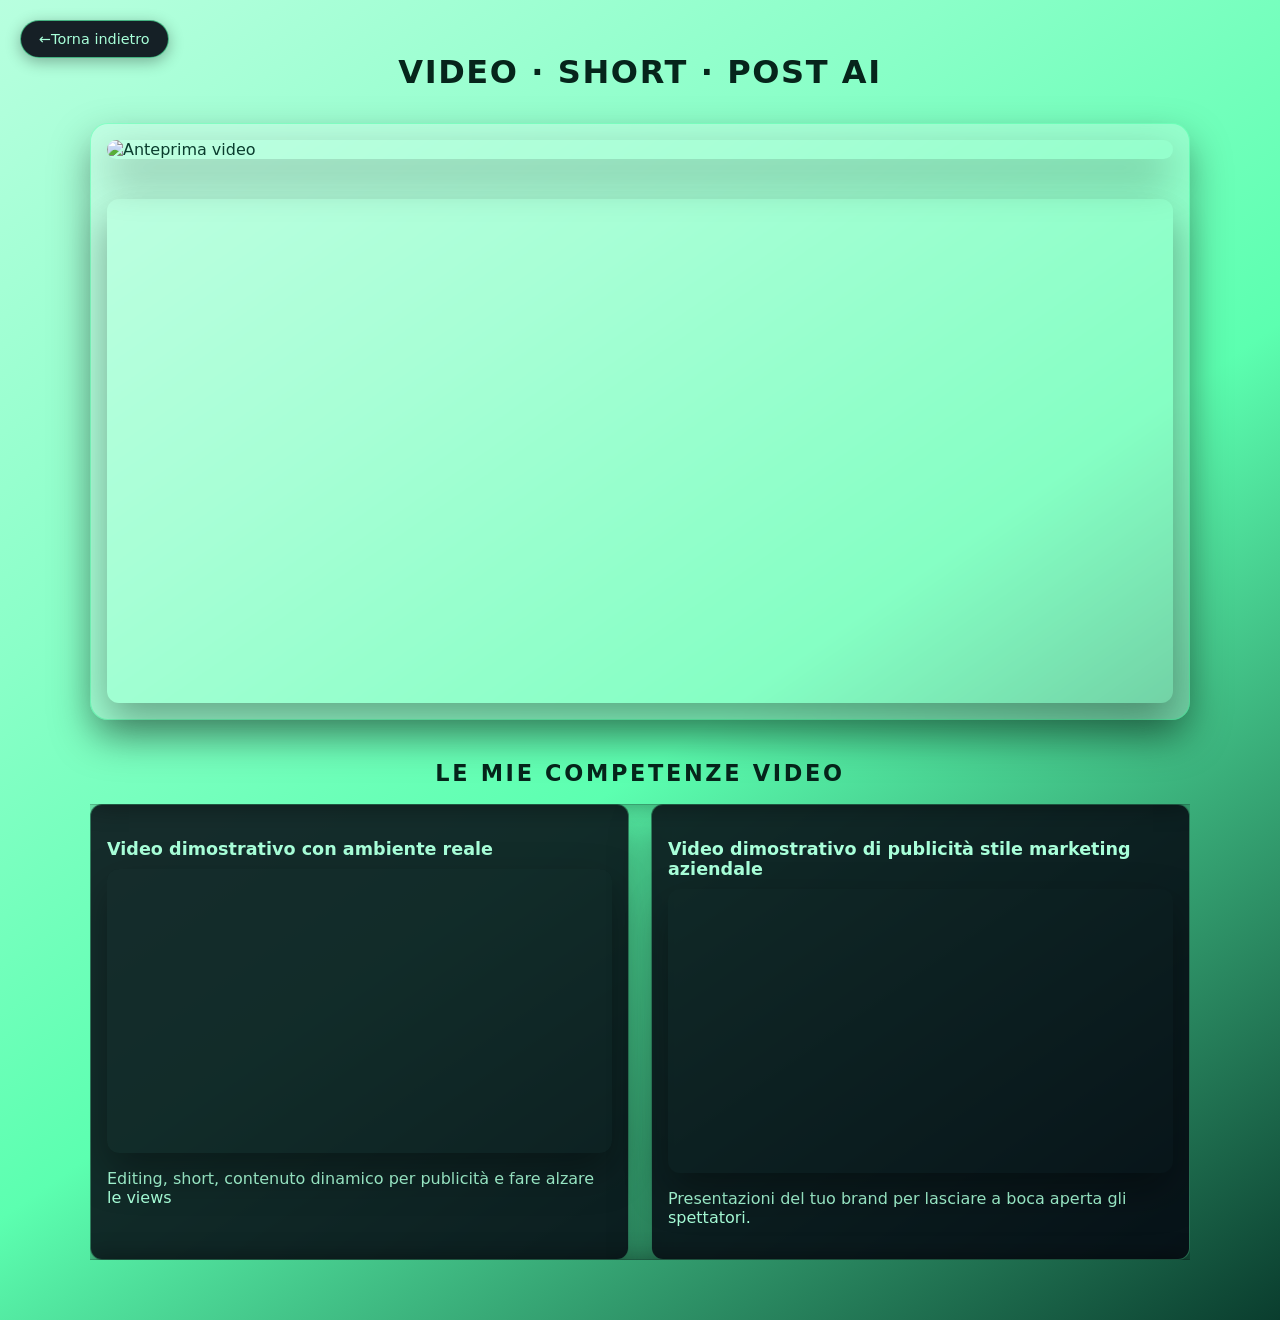
==== kevinAI.html @ 3c8dc561 "Add files via upload" ====
<!DOCTYPE html>
<html lang="it">
<head>
  <meta charset="UTF-8" />
  <title>Kevin Dickson – Video · Short · Post AI</title>
  <meta name="viewport" content="width=device-width, initial-scale=1" />

  <style>
    :root {
      --accent: #32ff9c;
      --accent-mid: #5cffb0;
      --accent-soft: #a8ffd9;
      --accent-warm: #0aff6c;

      --text-main: #0a3d2e;
      --text-dark: #06251b;
      --text-light: #ffffff;

      --radius-lg: 18px;
      --radius-md: 12px;
      --shadow-soft: 0 18px 40px rgba(0, 0, 0, 0.35);
    }

    body {
      font-family: system-ui, -apple-system, BlinkMacSystemFont, "Segoe UI", sans-serif;
      background: linear-gradient(
        145deg,
        #b8ffdf 0%,
        #8affc8 30%,
        #5cffb0 55%,
        #0a3d2e 100%
      );
      color: var(--text-main);
      margin: 0;
      padding: 0;
    }

    .page {
      max-width: 1100px;
      margin: 0 auto;
      padding: 32px 18px 60px;
    }

    header {
      text-align: center;
      margin-bottom: 32px;
    }

    header h1 {
      font-size: 2rem;
      color: var(--text-dark);
      letter-spacing: 0.05em;
      text-transform: uppercase;
    }

    /* VIDEO PRINCIPALE */
    .main-video {
      background: rgba(255, 255, 255, 0.25);
      border-radius: var(--radius-lg);
      padding: 16px;
      border: 1px solid rgba(50, 255, 156, 0.4);
      box-shadow: var(--shadow-soft);
      margin-bottom: 40px;
      backdrop-filter: blur(6px);
    }

    .main-video video {
      width: 100%;
      border-radius: var(--radius-md);
      outline: none;
    }

    /* SEZIONE COMPETENZE VIDEO */
    .section-title {
      font-size: 1.4rem;
      text-transform: uppercase;
      letter-spacing: 0.12em;
      color: var(--text-dark);
      margin-bottom: 18px;
      text-align: center;
    }

    .video-grid {
      display: grid;
      grid-template-columns: repeat(2, minmax(0, 1fr));
      gap: 22px;
    }

    .video-card {
      background: rgba(5, 8, 18, 0.85);
      border-radius: var(--radius-md);
      padding: 16px;
      border: 1px solid rgba(92, 255, 176, 0.4);
      box-shadow: var(--shadow-soft);
      color: var(--accent-soft);
    }

    .video-card h3 {
      margin-bottom: 10px;
      font-size: 1.1rem;
      color: var(--accent-soft);
    }

    .video-card video {
      width: 100%;
      border-radius: var(--radius-md);
      margin-bottom: 10px;
    }

    .placeholder {
      width: 100%;
      height: 180px;
      border-radius: var(--radius-md);
      background: rgba(255, 255, 255, 0.08);
      border: 1px dashed rgba(168, 255, 217, 0.4);
      display: flex;
      align-items: center;
      justify-content: center;
      color: var(--accent-soft);
      font-size: 0.9rem;
      font-style: italic;
    }

    .back-arrow {
    position: fixed !important;
    top: 20px;
    left: 20px;
    padding: 10px 18px;
    background: rgba(5, 8, 18, 0.9);
    border: 1px solid rgba(92, 255, 176, 0.65);
    border-radius: 999px;
    color: var(--accent-soft);
    font-size: 0.9rem;
    text-decoration: none;
    z-index: 999999;
    backdrop-filter: blur(8px);
    transition: all 0.3s ease;
    display: flex;
    align-items: center;
    box-shadow: 0 4px 15px rgba(0,0,0,0.3);
  }

  .back-arrow:hover {
    transform: scale(1.05);
    background: var(--accent);
    color: var(--text-dark);
  }

.video-cover {
  position: relative;
  width: 100%;
  border-radius: var(--radius-md);
  overflow: hidden;
  cursor: pointer;
  transition: opacity 0.5s ease;
}

.video-cover img {
  width: 100%;
  display: block;
  border-radius: var(--radius-md);
}

.video-cover-wrapper {
  width: 100%;
  margin-bottom: 40px; /* SPAZIO TRA IMMAGINE E VIDEO */
  display: flex;
  justify-content: center;
}

.video-cover-img {
  width: 100%;
  max-width: 100%;
  border-radius: var(--radius-md);
  box-shadow: var(--shadow-soft);
}

/* WRAPPER */
.reveal-wrapper {
  position: relative;
  overflow: hidden;
}

/* COPERTURA DIVISA IN DUE PANNELLI */
.reveal-cover {
  position: absolute;
  inset: 0;
  display: flex;
  flex-direction: column;
  z-index: 10;
  pointer-events: none;
}

.reveal-top,
.reveal-bottom {
  flex: 1;
  background: rgba(5, 8, 18, 0.95);
  transform-origin: center;
  transition: transform 1s cubic-bezier(0.22, 1, 0.36, 1);
  box-shadow: 0 0 25px rgba(0,0,0,0.45);
}

/* LUCE NEON */
.reveal-glow {
  position: absolute;
  left: 0;
  right: 0;
  height: 4px;
  background: linear-gradient(90deg, transparent, var(--accent), transparent);
  top: 50%;
  transform: translateY(-50%);
  opacity: 0;
  filter: blur(4px);
  transition: opacity 0.4s ease;
}

/* ANIMAZIONE ATTIVA */
.reveal-wrapper.revealed .reveal-top {
  transform: translateY(-100%);
}

.reveal-wrapper.revealed .reveal-bottom {
  transform: translateY(100%);
}

.reveal-wrapper.revealed .reveal-glow {
  opacity: 1;
  animation: glowMove 1.2s ease forwards;
}

/* ANIMAZIONE LUCE */
@keyframes glowMove {
  0% { transform: translateY(-50%) translateX(-100%); }
  100% { transform: translateY(-50%) translateX(100%); }
}

/* ZOOM-IN DEI VIDEO */
.video-card {
  opacity: 0;
  transform: scale(0.92);
  transition: opacity 0.6s ease, transform 0.6s ease;
}

.reveal-wrapper.revealed .video-card {
  opacity: 1;
  transform: scale(1);
}

    @media (max-width: 760px) {
      .video-grid {
        grid-template-columns: 1fr;
      }
    }

    /* --- MOBILE FIX --- */
@media (max-width: 760px) {

  /* Titolo: più piccolo e sempre su una riga */
  header h1 {
    font-size: 1.35rem;
    white-space: nowrap;
    overflow: hidden;
    text-overflow: ellipsis;
    padding: 0 20px;
  }

  /* Bottone torna indietro: più piccolo e più distante */
  .back-arrow {
    top: 14px;
    left: 14px;
    padding: 6px 10px;
    font-size: 0.75rem;
    gap: 4px;
    transform: scale(0.9);
    box-shadow: 0 0 8px rgba(50, 255, 156, 0.35);
  }

  /* Evita che il bottone tocchi il titolo */
  header {
  margin-top: 55px;   /* distanza dall’alto */
  margin-bottom: 32px; /* distanza dal bottone */
}


  /* Riduzione margini generali */
  .page {
    padding: 24px 14px 50px;
  }

  /* Video principale più armonioso su mobile */
  .main-video {
    padding: 12px;
  }

  /* Video grid: già 1 colonna, ma aggiungo spacing */
  .video-grid {
    gap: 18px;
  }

  /* Titolo sezione più compatto */
  .section-title {
    font-size: 1.2rem;
    margin-top: 10px;
  }
}

.youtube-wrapper {
  position: relative;
  width: 100%;
  border-radius: var(--radius-md);
  overflow: hidden;
  box-shadow: var(--shadow-soft);
}

.youtube-wrapper iframe {
  width: 100%;
  height: 500px;
  border: none;
  border-radius: var(--radius-md);
}

.youtube-responsive {
  position: relative;
  width: 100%;
  padding-bottom: 56.25%; /* 16:9 */
  height: 0;
  border-radius: var(--radius-md);
  overflow: hidden;
  box-shadow: var(--shadow-soft);
}

.youtube-responsive iframe {
  position: absolute;
  top: 0;
  left: 0;
  width: 100%;
  height: 100%;
  border: none;
  border-radius: var(--radius-md);
}

  </style>
</head>
<script>
document.addEventListener("DOMContentLoaded", () => {
  const revealSection = document.querySelector(".reveal-wrapper");

  const observer = new IntersectionObserver(
    (entries) => {
      entries.forEach(entry => {
        if (entry.intersectionRatio >= 0.9) {
          revealSection.classList.add("revealed");
        }
      });
    },
    { threshold: [0, 0.25, 0.5, 0.75, 0.9] }
  );

  observer.observe(revealSection);
});
</script>

<script>
// Reset animazione quando si rientra nella pagina dalla cronologia
window.addEventListener("pageshow", (event) => {
  if (event.persisted) {
    const revealSection = document.querySelector(".reveal-wrapper");
    revealSection.classList.remove("revealed");
  }
});
</script>



<body>

  <div class="page">

    <header>
        <a href="index.html" class="back-arrow">
            <span>←</span> Torna indietro
        </a>

        <h1>Video · Short · Post AI</h1>
    </header>

   <!-- VIDEO PRINCIPALE CON COVER -->
  <div class="main-video">

  <!-- COVER IMAGE SEPARATA -->
  <div class="video-cover-wrapper">
    <img src="https://i.postimg.cc/s2zMyXX0/Shorts-Kevin.png" alt="Anteprima video" class="video-cover-img" />
  </div>

  <!-- VIDEO -->
  <div class="youtube-wrapper">
  <iframe width="560" height="315" src="https://www.youtube.com/embed/Mc4_Bi5krhg?si=KFSLg5R7daRcdomB" title="YouTube video player" frameborder="0" allow="accelerometer; autoplay; clipboard-write; encrypted-media; gyroscope; picture-in-picture; web-share" referrerpolicy="strict-origin-when-cross-origin" allowfullscreen></iframe>

</div>

</div>


    <!-- SEZIONE COMPETENZE VIDEO -->
    <h2 class="section-title">Le mie competenze video</h2>

    <div class="reveal-wrapper">
      <div class="reveal-cover">
        <div class="reveal-top"></div>
        <div class="reveal-glow"></div>
        <div class="reveal-bottom"></div>
    </div>


        <div class="video-grid">

        <!-- VIDEO 1 -->
        <div class="video-card">
          <h3>Video dimostrativo con ambiente reale</h3>
          <div class="youtube-wrapper">
  <div class="youtube-responsive">
  <iframe 
    src="https://www.youtube.com/embed/UY4xMiYp0F0?si=cWKzK7F6MFQQpTvw"
    title="YouTube video player"
    allow="accelerometer; autoplay; clipboard-write; encrypted-media; gyroscope; picture-in-picture; web-share"
    allowfullscreen>
  </iframe>
</div>

</div>

            <p>Editing, short, contenuto dinamico per publicità e fare alzare le views</p>
        </div>

        <!-- VIDEO 2 -->
        <div class="video-card">
          <h3>Video dimostrativo di publicità stile  marketing aziendale</h3>
          <div class="youtube-responsive">
  <iframe 
    src="https://www.youtube.com/embed/BLXWzuNZyYo?si=VOcCJ-jDZm3Sp9Va"
    title="YouTube video player"
    allow="accelerometer; autoplay; clipboard-write; encrypted-media; gyroscope; picture-in-picture; web-share"
    allowfullscreen>
  </iframe>
</div>

          <p>Presentazioni del tuo brand per lasciare a boca aperta gli spettatori.</p>
        </div>

      </div>
    </div>
</div>

  </div>

  <script>
document.addEventListener("DOMContentLoaded", () => {
  const video = document.querySelector("video");

  // parte in autoplay muto
  video.muted = true;
  video.play();

  // appena l’utente interagisce → attiva audio
  const enableAudio = () => {
    video.muted = false;
    video.volume = 1;
    document.removeEventListener("click", enableAudio);
    document.removeEventListener("scroll", enableAudio);
  };

  document.addEventListener("click", enableAudio);
  document.addEventListener("scroll", enableAudio);
});
</script>


</body>
</html>
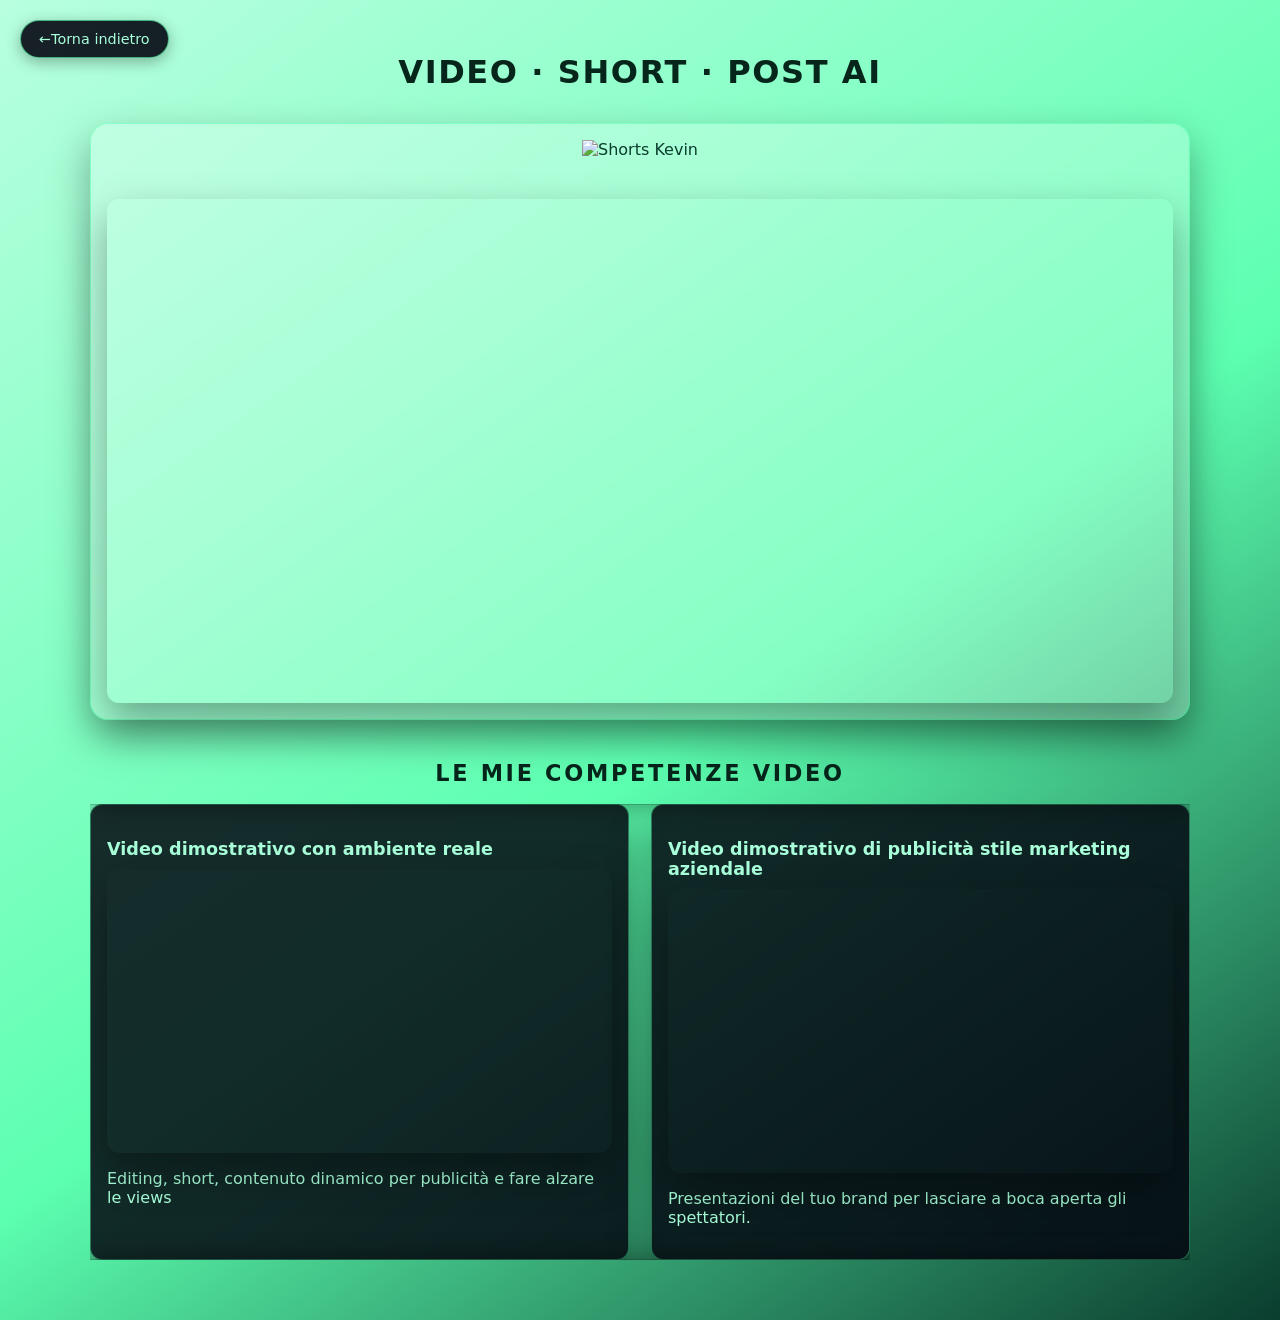
==== commit 075cfad6: "Add files via upload" ====
--- a/kevinAI.html
+++ b/kevinAI.html
@@ -389,7 +389,8 @@
 
   <!-- COVER IMAGE SEPARATA -->
   <div class="video-cover-wrapper">
-    <img src="https://i.postimg.cc/s2zMyXX0/Shorts-Kevin.png" alt="Anteprima video" class="video-cover-img" />
+    <img src="https://raw.githubusercontent.com/DominicanPapiFromItaly/Immagini-portfolio/main/ShortsKevin.png" alt="Shorts Kevin">
+
   </div>
 
   <!-- VIDEO -->
